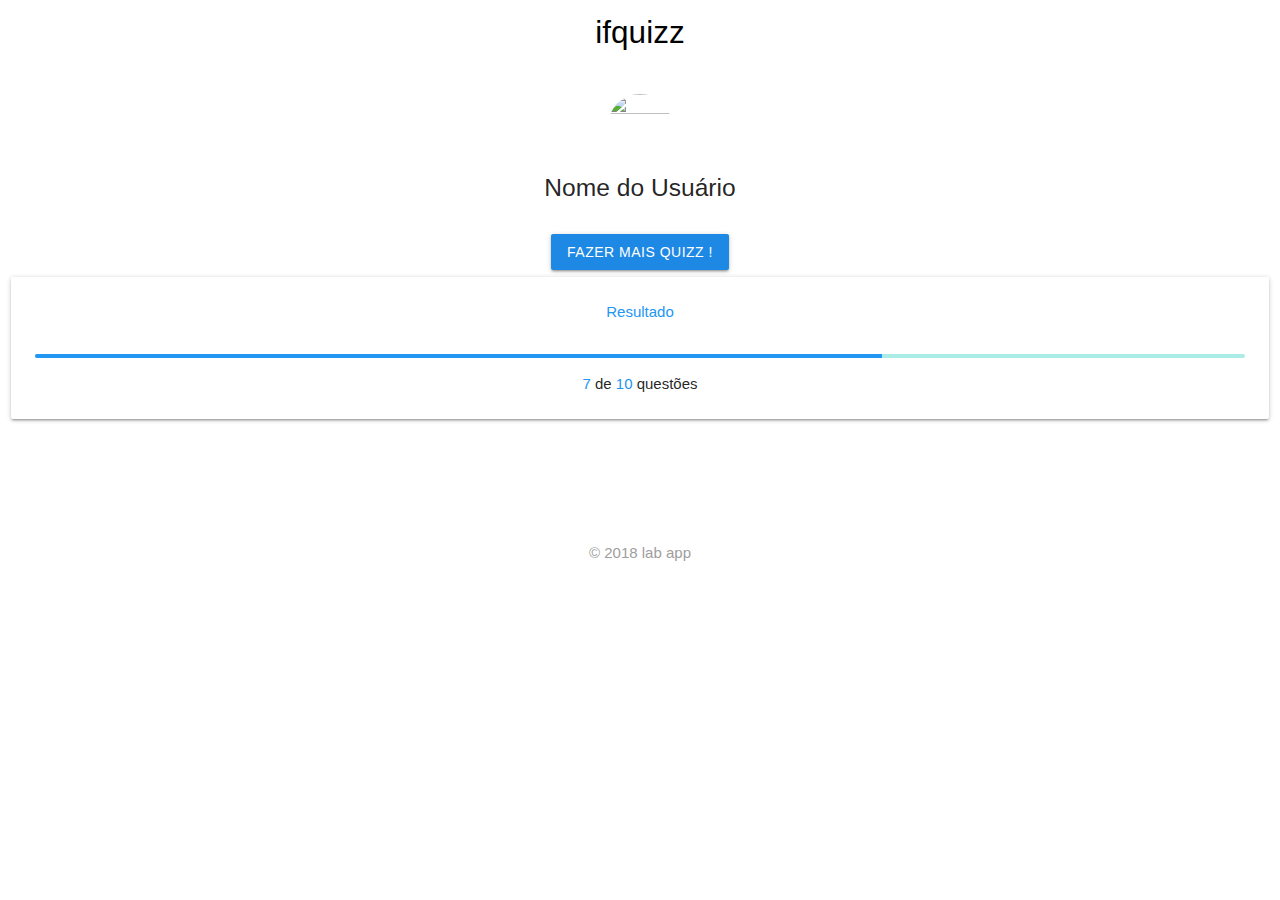
==== view/materias/resultado.html @ fc79ad79 "Add files via upload" ====
<!DOCTYPE html>
<html>

<head>
    <link href="https://fonts.googleapis.com/icon?family=Material+Icons" rel="stylesheet">
    <link type="text/css" rel="stylesheet" href="../../css/materialize.min.css" media="screen,projection" />
    <link type="text/css" rel="stylesheet" href="../../css/estilo.css" media="screen,projection" />
    <meta name="viewport" content="width=device-width, initial-scale=1.0" />
    <meta charset="UTF-8">
    <title>resultado</title>
</head>

<body>
    <!-- barra de navegação -->
    <nav style="box-shadow: 0px 0px transparent ">
        <div class="nav-wrapper white">
            <a href="#!" class="brand-logo black-text truncate center">ifquizz</a>
            <a href="../../index.html" class="sidenav-trigger">
                <i class="material-icons black-text">home</i>
            </a>
        </div>
    </nav>
    <!-- corpo do site -->
    <div id="avatar" class="center">
        <img src="../imagens/man.svg" alt="" class="responsive-img circle" width="64" height="64">
        <h5>
            <strong>Nome do Usuário</strong>
        </h5>
        <br>
        <!-- voltar pro quizz -->
        <div class="center">
            <a class="waves-effect waves-light btn blue darken-1" href="../../index.html">Fazer mais quizz !</a>
        </div>
        <div class="row">
            <div class="col s12">
                <div class="card-panel">
                    <p class="blue-text">Resultado</p>
                    <br>
                    <div class="progress">
                        <div class="determinate blue" style="width: 70%"></div>
                    </div>
                    <p>
                        <strong class="blue-text">7</strong> de
                        <strong class="blue-text">10</strong>
                        questões
                    </p>
                </div>
            </div>
        </div>
        <br>
    </div>
    <br>

    <br>
    <footer class="page-footer white">
        <div class="container center grey-text">
            © 2018 lab app
        </div>
    </footer>
    <script type="text/javascript" src="https://code.jquery.com/jquery-3.3.1.min.js"></script>
    <script type="text/javascript" src="../../js/materialize.min.js"></script>
    <script type="text/javascript" src="../../js/funcao.js"></script>
    <script type="text/javascript" src="../../js/pace.min.js"></script>
</body>

</html>
---- css/estilo.css ----
* {
  margin: 0;
  padding: 0;
}

.sombra-texto{
    text-shadow: 2px 2px 4px black
}
.pace {
  -webkit-pointer-events: none;
  pointer-events: none;

  -webkit-user-select: none;
  -moz-user-select: none;
  user-select: none;
}

.pace-inactive {
  display: none;
}

.pace .pace-progress {
  background: #2299dd;
  position: fixed;
  z-index: 2000;
  top: 0;
  right: 100%;
  width: 100%;
  height: 2px;
}
#avatar img{
  margin-top:30px
}

/* slider intro */
/* slider */
.slider, .slider ul.carousel, .slider ul.carousel li {
  height: 80vh;
  width: 100%;
  text-align: center;
}

/* pagnation  <- -> */
.slider ul.sliderpagnation li a {
  color: #e0e0e0;
}

.slider ul.sliderpagnation li.selected a {
  color: #1e88e5;
}

.slider ul.sliderpagnation li {
  padding: 0 3px;
  height: 28px;
  line-height: 28px;
}
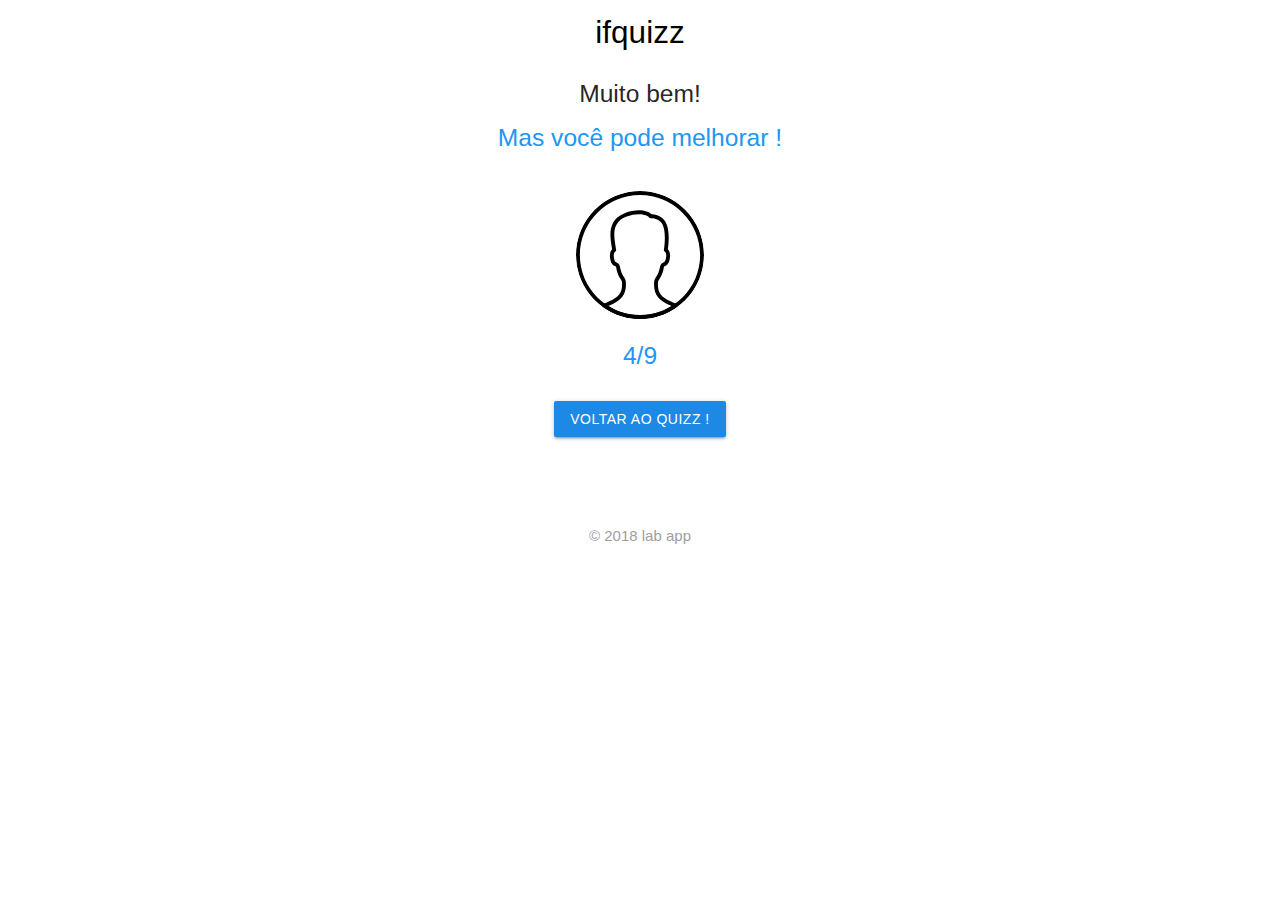
==== commit 3b8646d6: "Add files via upload" ====
--- a/view/materias/resultado.html
+++ b/view/materias/resultado.html
@@ -22,30 +22,16 @@
     </nav>
     <!-- corpo do site -->
     <div id="avatar" class="center">
-        <img src="../imagens/man.svg" alt="" class="responsive-img circle" width="64" height="64">
-        <h5>
-            <strong>Nome do Usuário</strong>
-        </h5>
-        <br>
+        <h5> Muito bem!</h5>
+        <h5 class="blue-text">Mas você pode melhorar !</h5>
+        <img src="../../imagens/man.svg" alt="" class="responsive-img circle" width="128" height="128">
+        <div class="center">
+            <h5 class="center blue-text">4/9</h5>
+            <br>
+        </div>
         <!-- voltar pro quizz -->
         <div class="center">
-            <a class="waves-effect waves-light btn blue darken-1" href="../../index.html">Fazer mais quizz !</a>
-        </div>
-        <div class="row">
-            <div class="col s12">
-                <div class="card-panel">
-                    <p class="blue-text">Resultado</p>
-                    <br>
-                    <div class="progress">
-                        <div class="determinate blue" style="width: 70%"></div>
-                    </div>
-                    <p>
-                        <strong class="blue-text">7</strong> de
-                        <strong class="blue-text">10</strong>
-                        questões
-                    </p>
-                </div>
-            </div>
+            <a class="waves-effect waves-light btn blue darken-1" href="../../index.html">voltar ao quizz !</a>
         </div>
         <br>
     </div>
